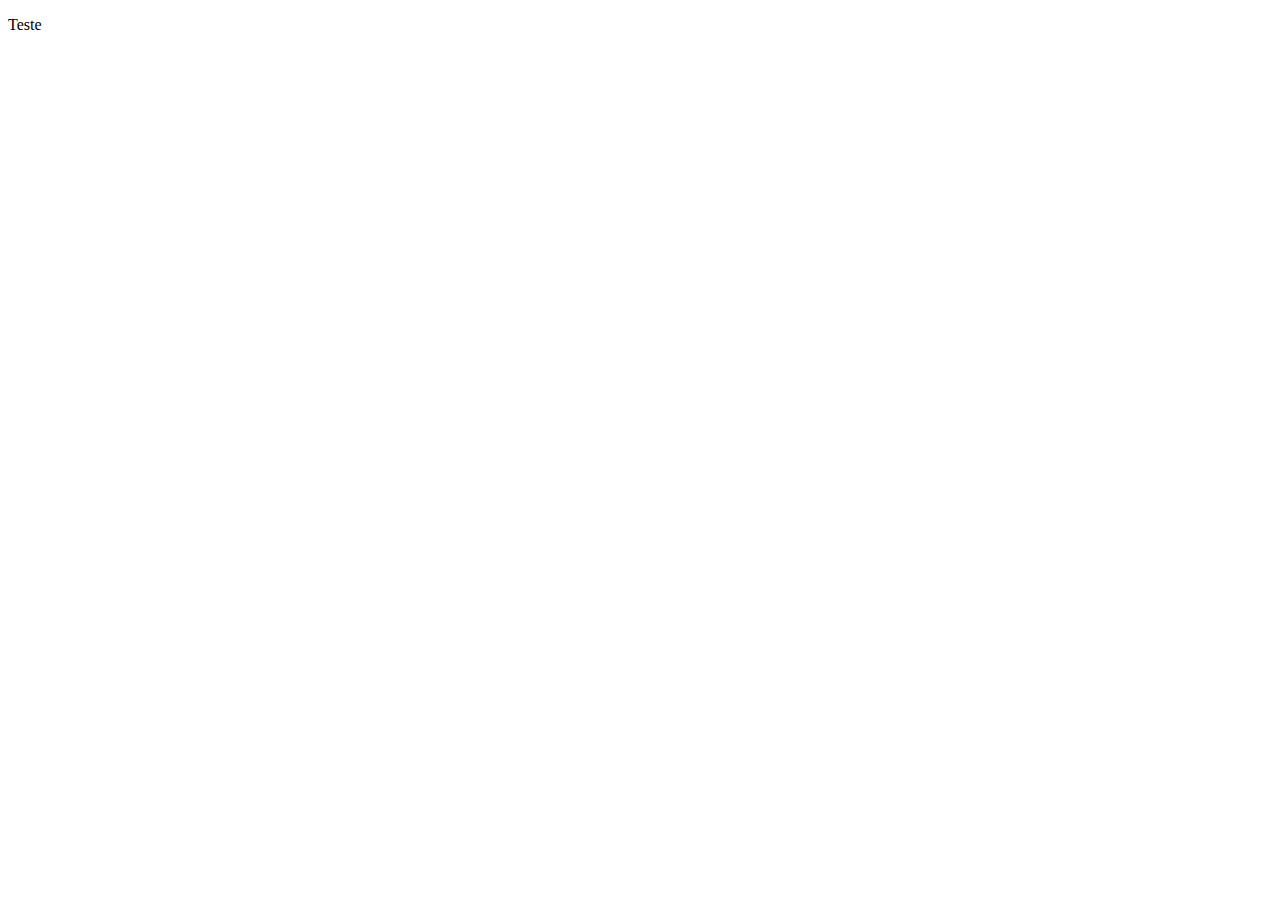
==== index.html @ 191bb746 "html start test" ====
<!DOCTYPE html>
<html lang="pt-br" class="no-js">
    <head>
        <meta charset="UTF-8" />
        <meta http-equiv="X-UA-Compatible" content="IE=edge">
        <title>Marcel Britto Lobão</title>
        <meta name="viewport" content="width=device-width, initial-scale=1, maximum-scale=1" />
        <meta name="description" content="Curriculum vitae Geek University" />
        <meta name="keywords" content="curriculo, vitae, geek, university, git, github" />
    </head>
    <body class="material-template">
        <p>Teste</p>
    </body>
</html>
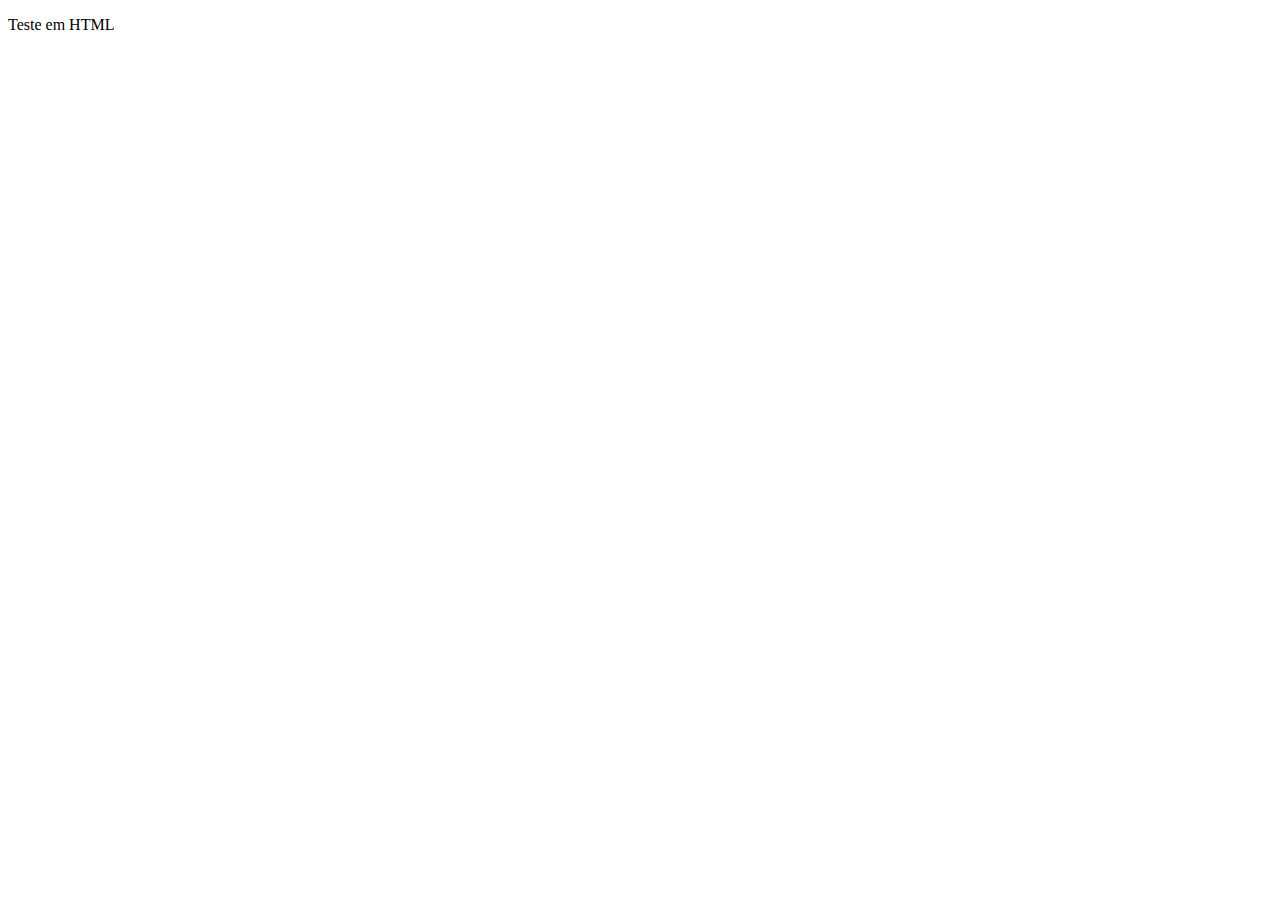
==== commit 014b2d7f: "teste" ====
--- a/index.html
+++ b/index.html
@@ -9,6 +9,6 @@
         <meta name="keywords" content="curriculo, vitae, geek, university, git, github" />
     </head>
     <body class="material-template">
-        <p>Teste</p>
+        <p>Teste em HTML</p>
     </body>
 </html>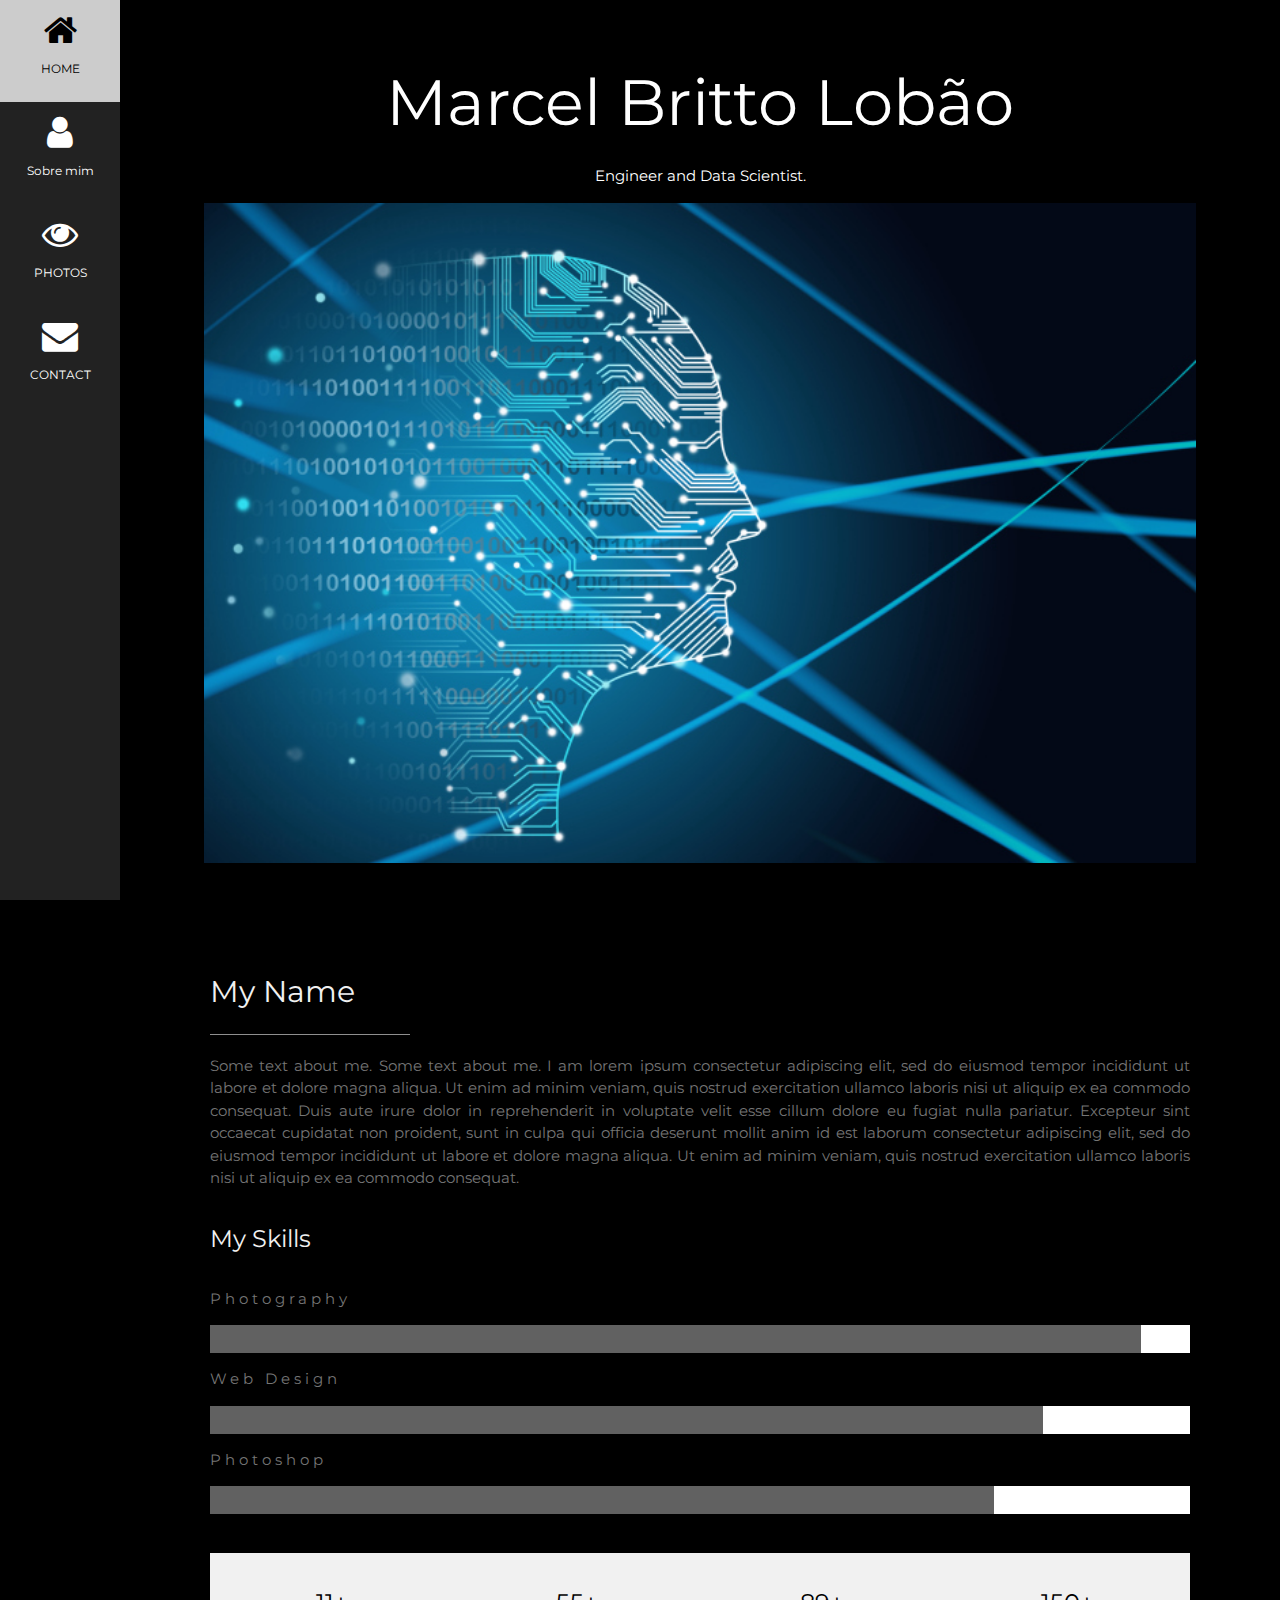
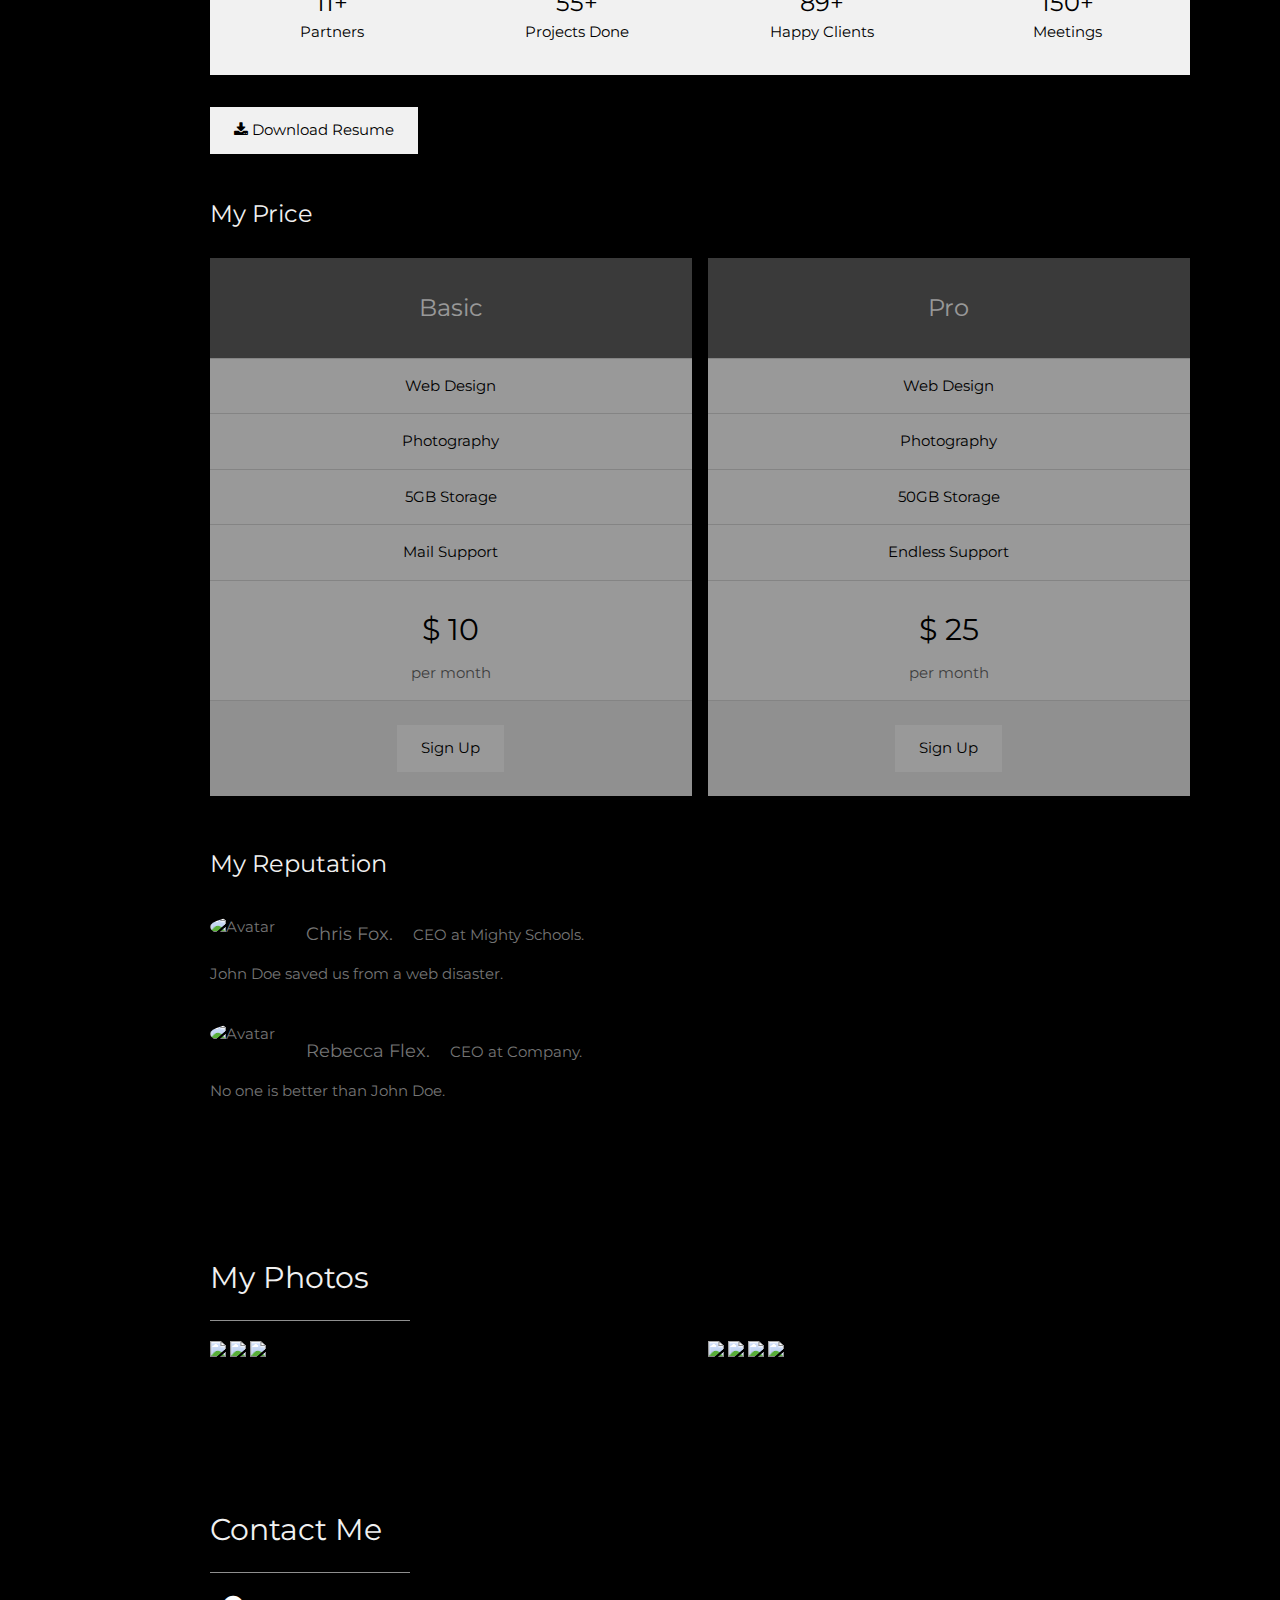
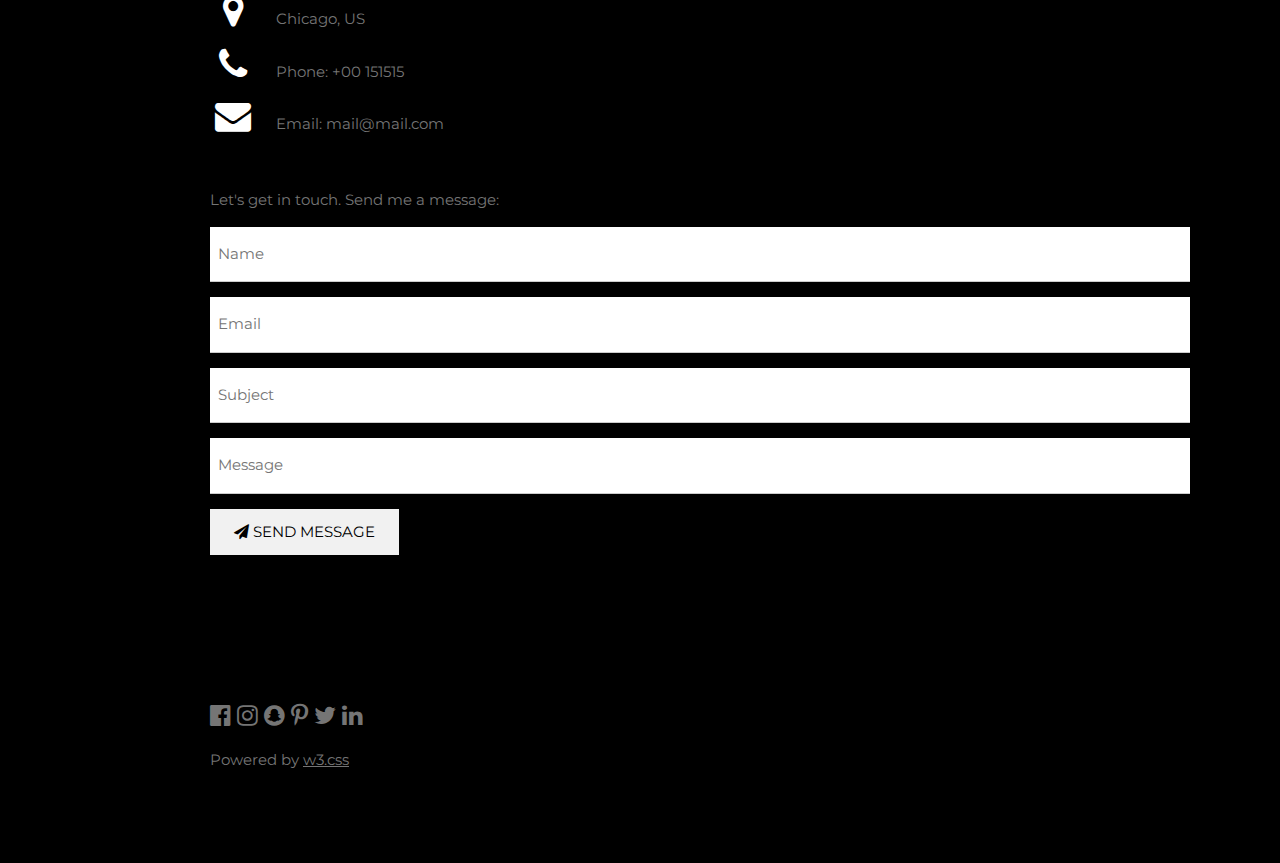
==== commit d6164007: "start html" ====
--- a/index.html
+++ b/index.html
@@ -1,14 +1,228 @@
 <!DOCTYPE html>
-<html lang="pt-br" class="no-js">
-    <head>
-        <meta charset="UTF-8" />
-        <meta http-equiv="X-UA-Compatible" content="IE=edge">
-        <title>Marcel Britto Lobão</title>
-        <meta name="viewport" content="width=device-width, initial-scale=1, maximum-scale=1" />
-        <meta name="description" content="Curriculum vitae Geek University" />
-        <meta name="keywords" content="curriculo, vitae, geek, university, git, github" />
-    </head>
-    <body class="material-template">
-        <p>Teste em HTML</p>
-    </body>
-</html>+<html>
+
+<head>
+    <title>Marcel Britto Lobão</title>
+    <meta charset="UTF-8">
+    <meta name="viewport" content="width=device-width, initial-scale=1">
+    <link rel="stylesheet" href="https://www.w3schools.com/w3css/4/w3.css">
+    <link rel="stylesheet" href="https://fonts.googleapis.com/css?family=Montserrat">
+    <link rel="stylesheet" href="https://cdnjs.cloudflare.com/ajax/libs/font-awesome/4.7.0/css/font-awesome.min.css">
+    <style>
+        body, h1,h2,h3,h4,h5,h6 {font-family: "Montserrat", sans-serif}
+        .w3-row-padding img {margin-bottom: 12px}
+        /* Set the width of the sidebar to 120px */
+        .w3-sidebar {width: 120px;background: #222;}
+        /* Add a left margin to the "page content" that matches the width of the sidebar (120px) */
+        #main {margin-left: 120px}
+        /* Remove margins from "page content" on small screens */
+        @media only screen and (max-width: 600px) {#main {margin-left: 0}}
+    </style>
+</head>
+<body class="w3-black">
+    <!------------------------------------------------------------------------------------->
+    <!-- Icon Bar (Sidebar - hidden on small screens) -->
+    <nav class="w3-sidebar w3-bar-block w3-small w3-hide-small w3-center">
+        <!-- Avatar image in top left corner -->
+        <!--<img src="img/matrix.jpg" style="width:100%">-->
+        <a href="#" class="w3-bar-item w3-button w3-padding-large w3-black">
+            <i class="fa fa-home w3-xxlarge"></i>
+            <p>HOME</p>
+        </a>
+        <a href="#about" class="w3-bar-item w3-button w3-padding-large w3-hover-black">
+            <i class="fa fa-user w3-xxlarge"></i>
+            <p>Sobre mim</p>
+        </a>
+        <a href="#photos" class="w3-bar-item w3-button w3-padding-large w3-hover-black">
+            <i class="fa fa-eye w3-xxlarge"></i>
+            <p>PHOTOS</p>
+        </a>
+        <a href="#contact" class="w3-bar-item w3-button w3-padding-large w3-hover-black">
+            <i class="fa fa-envelope w3-xxlarge"></i>
+            <p>CONTACT</p>
+        </a>
+    </nav>
+
+    <!-- Navbar on small screens (Hidden on medium and large screens) -->
+    <div class="w3-top w3-hide-large w3-hide-medium" id="myNavbar">
+    <div class="w3-bar w3-black w3-opacity w3-hover-opacity-off w3-center w3-small">
+    <a href="#" class="w3-bar-item w3-button" style="width:25% !important">HOME</a>
+    <a href="#about" class="w3-bar-item w3-button" style="width:25% !important">ABOUT</a>
+    <a href="#photos" class="w3-bar-item w3-button" style="width:25% !important">PHOTOS</a>
+    <a href="#contact" class="w3-bar-item w3-button" style="width:25% !important">CONTACT</a>
+    </div>
+    </div>
+
+    <!------------------------------------------------------------------------------------->
+    <!-- Page Content -->
+    <div class="w3-padding-large" id="main">
+        <!-- Header/Home -->
+        <header class="w3-container w3-padding-32 w3-center w3-black" id="home">
+            <h1 class="w3-jumbo"><span class="w3-hide-small">Marcel Britto Lobão</h1>
+    <p>Engineer and Data Scientist.</p>
+    <img src="img/head.jpg" alt="boy" class="w3-image" width="992" height="1108">
+  </header>
+
+  <!-- About Section -->
+  <div class="w3-content w3-justify w3-text-grey w3-padding-64" id="about">
+    <h2 class="w3-text-light-grey">My Name</h2>
+    <hr style="width:200px" class="w3-opacity">
+    <p>Some text about me. Some text about me. I am lorem ipsum consectetur adipiscing elit, sed do eiusmod tempor incididunt ut labore et dolore magna aliqua. Ut enim ad minim veniam, quis nostrud exercitation ullamco laboris nisi ut aliquip
+      ex ea commodo consequat. Duis aute irure dolor in reprehenderit in voluptate velit esse cillum dolore eu fugiat nulla pariatur. Excepteur sint occaecat cupidatat non proident, sunt in culpa qui officia deserunt mollit anim id est laborum consectetur
+      adipiscing elit, sed do eiusmod tempor incididunt ut labore et dolore magna aliqua. Ut enim ad minim veniam, quis nostrud exercitation ullamco laboris nisi ut aliquip ex ea commodo consequat.
+    </p>
+    <h3 class="w3-padding-16 w3-text-light-grey">My Skills</h3>
+    <p class="w3-wide">Photography</p>
+    <div class="w3-white">
+      <div class="w3-dark-grey" style="height:28px;width:95%"></div>
+    </div>
+    <p class="w3-wide">Web Design</p>
+    <div class="w3-white">
+      <div class="w3-dark-grey" style="height:28px;width:85%"></div>
+    </div>
+    <p class="w3-wide">Photoshop</p>
+    <div class="w3-white">
+      <div class="w3-dark-grey" style="height:28px;width:80%"></div>
+    </div><br>
+    
+    <div class="w3-row w3-center w3-padding-16 w3-section w3-light-grey">
+      <div class="w3-quarter w3-section">
+        <span class="w3-xlarge">11+</span><br>
+        Partners
+      </div>
+      <div class="w3-quarter w3-section">
+        <span class="w3-xlarge">55+</span><br>
+        Projects Done
+      </div>
+      <div class="w3-quarter w3-section">
+        <span class="w3-xlarge">89+</span><br>
+        Happy Clients
+      </div>
+      <div class="w3-quarter w3-section">
+        <span class="w3-xlarge">150+</span><br>
+        Meetings
+      </div>
+    </div>
+
+    <button class="w3-button w3-light-grey w3-padding-large w3-section">
+      <i class="fa fa-download"></i> Download Resume
+    </button>
+    
+    <!-- Grid for pricing tables -->
+    <h3 class="w3-padding-16 w3-text-light-grey">My Price</h3>
+    <div class="w3-row-padding" style="margin:0 -16px">
+      <div class="w3-half w3-margin-bottom">
+        <ul class="w3-ul w3-white w3-center w3-opacity w3-hover-opacity-off">
+          <li class="w3-dark-grey w3-xlarge w3-padding-32">Basic</li>
+          <li class="w3-padding-16">Web Design</li>
+          <li class="w3-padding-16">Photography</li>
+          <li class="w3-padding-16">5GB Storage</li>
+          <li class="w3-padding-16">Mail Support</li>
+          <li class="w3-padding-16">
+            <h2>$ 10</h2>
+            <span class="w3-opacity">per month</span>
+          </li>
+          <li class="w3-light-grey w3-padding-24">
+            <button class="w3-button w3-white w3-padding-large w3-hover-black">Sign Up</button>
+          </li>
+        </ul>
+      </div>
+
+      <div class="w3-half">
+        <ul class="w3-ul w3-white w3-center w3-opacity w3-hover-opacity-off">
+          <li class="w3-dark-grey w3-xlarge w3-padding-32">Pro</li>
+          <li class="w3-padding-16">Web Design</li>
+          <li class="w3-padding-16">Photography</li>
+          <li class="w3-padding-16">50GB Storage</li>
+          <li class="w3-padding-16">Endless Support</li>
+          <li class="w3-padding-16">
+            <h2>$ 25</h2>
+            <span class="w3-opacity">per month</span>
+          </li>
+          <li class="w3-light-grey w3-padding-24">
+            <button class="w3-button w3-white w3-padding-large w3-hover-black">Sign Up</button>
+          </li>
+        </ul>
+      </div>
+    <!-- End Grid/Pricing tables -->
+    </div>
+    
+    <!-- Testimonials -->
+    <h3 class="w3-padding-24 w3-text-light-grey">My Reputation</h3>  
+    <img src="/w3images/bandmember.jpg" alt="Avatar" class="w3-left w3-circle w3-margin-right" style="width:80px">
+    <p><span class="w3-large w3-margin-right">Chris Fox.</span> CEO at Mighty Schools.</p>
+    <p>John Doe saved us from a web disaster.</p><br>
+    
+    <img src="/w3images/avatar_g2.jpg" alt="Avatar" class="w3-left w3-circle w3-margin-right" style="width:80px">
+    <p><span class="w3-large w3-margin-right">Rebecca Flex.</span> CEO at Company.</p>
+    <p>No one is better than John Doe.</p>
+  <!-- End About Section -->
+  </div>
+  
+  <!-- Portfolio Section -->
+  <div class="w3-padding-64 w3-content" id="photos">
+    <h2 class="w3-text-light-grey">My Photos</h2>
+    <hr style="width:200px" class="w3-opacity">
+
+    <!-- Grid for photos -->
+    <div class="w3-row-padding" style="margin:0 -16px">
+      <div class="w3-half">
+        <img src="/w3images/wedding.jpg" style="width:100%">
+        <img src="/w3images/rocks.jpg" style="width:100%">
+        <img src="/w3images/sailboat.jpg" style="width:100%">
+      </div>
+
+      <div class="w3-half">
+        <img src="/w3images/underwater.jpg" style="width:100%">
+        <img src="/w3images/chef.jpg" style="width:100%">
+        <img src="/w3images/wedding.jpg" style="width:100%">
+        <img src="/w3images/p6.jpg" style="width:100%">
+      </div>
+    <!-- End photo grid -->
+    </div>
+  <!-- End Portfolio Section -->
+  </div>
+
+  <!-- Contact Section -->
+  <div class="w3-padding-64 w3-content w3-text-grey" id="contact">
+    <h2 class="w3-text-light-grey">Contact Me</h2>
+    <hr style="width:200px" class="w3-opacity">
+
+    <div class="w3-section">
+      <p><i class="fa fa-map-marker fa-fw w3-text-white w3-xxlarge w3-margin-right"></i> Chicago, US</p>
+      <p><i class="fa fa-phone fa-fw w3-text-white w3-xxlarge w3-margin-right"></i> Phone: +00 151515</p>
+      <p><i class="fa fa-envelope fa-fw w3-text-white w3-xxlarge w3-margin-right"> </i> Email: mail@mail.com</p>
+    </div><br>
+    <p>Let's get in touch. Send me a message:</p>
+
+    <form action="/action_page.php" target="_blank">
+      <p><input class="w3-input w3-padding-16" type="text" placeholder="Name" required name="Name"></p>
+      <p><input class="w3-input w3-padding-16" type="text" placeholder="Email" required name="Email"></p>
+      <p><input class="w3-input w3-padding-16" type="text" placeholder="Subject" required name="Subject"></p>
+      <p><input class="w3-input w3-padding-16" type="text" placeholder="Message" required name="Message"></p>
+      <p>
+        <button class="w3-button w3-light-grey w3-padding-large" type="submit">
+          <i class="fa fa-paper-plane"></i> SEND MESSAGE
+        </button>
+      </p>
+    </form>
+  <!-- End Contact Section -->
+  </div>
+  
+    <!-- Footer -->
+  <footer class="w3-content w3-padding-64 w3-text-grey w3-xlarge">
+    <i class="fa fa-facebook-official w3-hover-opacity"></i>
+    <i class="fa fa-instagram w3-hover-opacity"></i>
+    <i class="fa fa-snapchat w3-hover-opacity"></i>
+    <i class="fa fa-pinterest-p w3-hover-opacity"></i>
+    <i class="fa fa-twitter w3-hover-opacity"></i>
+    <i class="fa fa-linkedin w3-hover-opacity"></i>
+    <p class="w3-medium">Powered by <a href="https://www.w3schools.com/w3css/default.asp" target="_blank" class="w3-hover-text-green">w3.css</a></p>
+  <!-- End footer -->
+  </footer>
+
+<!-- END PAGE CONTENT -->
+</div>
+
+</body>
+</html>
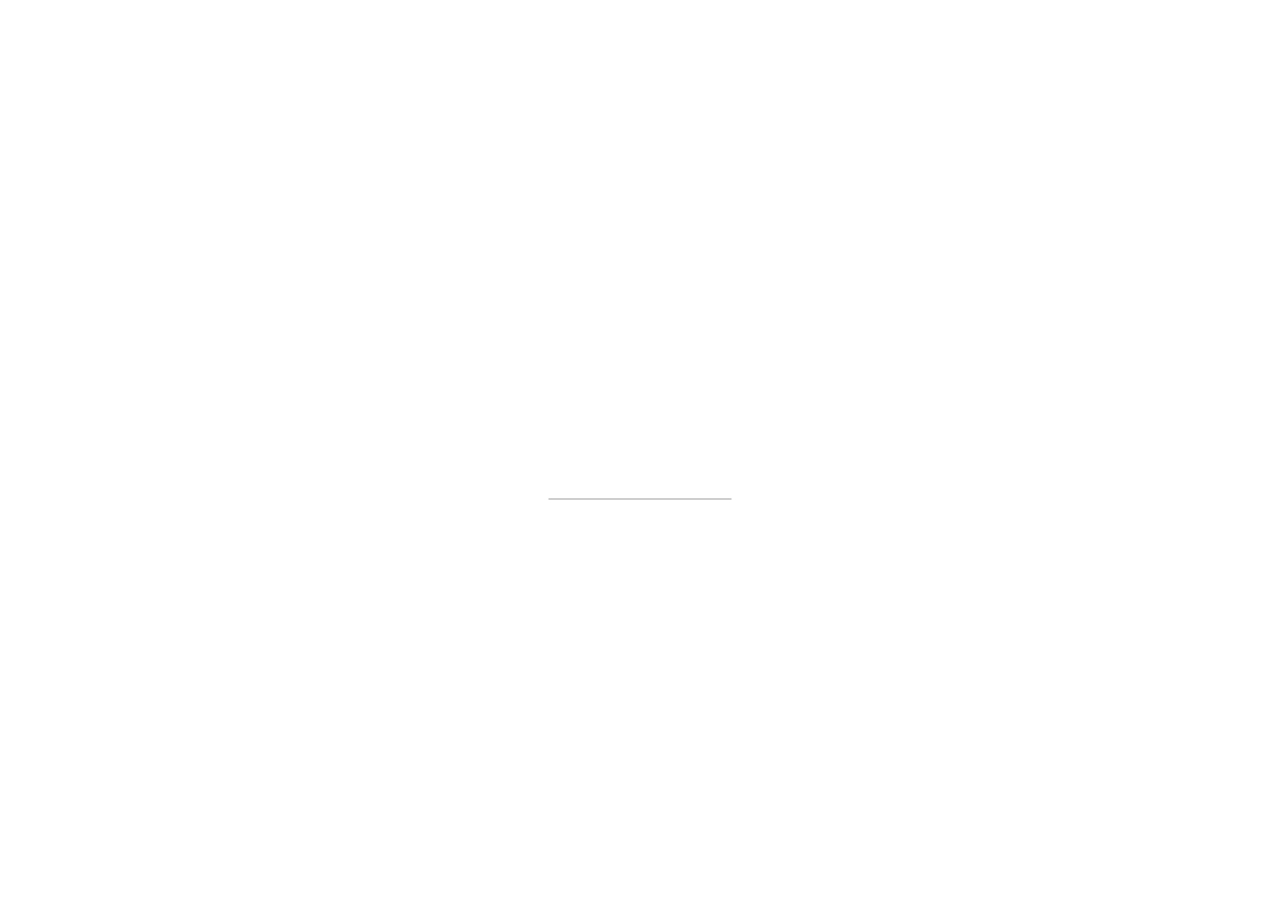
==== commit c57dbc37: "index soon" ====
--- a/index.html
+++ b/index.html
@@ -1,228 +1,35 @@
 <!DOCTYPE html>
 <html>
+<title>W3.CSS Template</title>
+<meta charset="UTF-8">
+<meta name="viewport" content="width=device-width, initial-scale=1">
+<link rel="stylesheet" href="https://www.w3schools.com/w3css/4/w3.css">
+<link rel="stylesheet" href="https://fonts.googleapis.com/css?family=Raleway">
+<style>
+body,h1 {font-family: "Raleway", sans-serif}
+body, html {height: 100%}
+.bgimg {
+  /* background-image: url('./img/head.jpg'); */
+  min-height: 100%;
+  background-position: center;
+  background-size: cover;
+}
+</style>
+<body>
 
-<head>
-    <title>Marcel Britto Lobão</title>
-    <meta charset="UTF-8">
-    <meta name="viewport" content="width=device-width, initial-scale=1">
-    <link rel="stylesheet" href="https://www.w3schools.com/w3css/4/w3.css">
-    <link rel="stylesheet" href="https://fonts.googleapis.com/css?family=Montserrat">
-    <link rel="stylesheet" href="https://cdnjs.cloudflare.com/ajax/libs/font-awesome/4.7.0/css/font-awesome.min.css">
-    <style>
-        body, h1,h2,h3,h4,h5,h6 {font-family: "Montserrat", sans-serif}
-        .w3-row-padding img {margin-bottom: 12px}
-        /* Set the width of the sidebar to 120px */
-        .w3-sidebar {width: 120px;background: #222;}
-        /* Add a left margin to the "page content" that matches the width of the sidebar (120px) */
-        #main {margin-left: 120px}
-        /* Remove margins from "page content" on small screens */
-        @media only screen and (max-width: 600px) {#main {margin-left: 0}}
-    </style>
-</head>
-<body class="w3-black">
-    <!------------------------------------------------------------------------------------->
-    <!-- Icon Bar (Sidebar - hidden on small screens) -->
-    <nav class="w3-sidebar w3-bar-block w3-small w3-hide-small w3-center">
-        <!-- Avatar image in top left corner -->
-        <!--<img src="img/matrix.jpg" style="width:100%">-->
-        <a href="#" class="w3-bar-item w3-button w3-padding-large w3-black">
-            <i class="fa fa-home w3-xxlarge"></i>
-            <p>HOME</p>
-        </a>
-        <a href="#about" class="w3-bar-item w3-button w3-padding-large w3-hover-black">
-            <i class="fa fa-user w3-xxlarge"></i>
-            <p>Sobre mim</p>
-        </a>
-        <a href="#photos" class="w3-bar-item w3-button w3-padding-large w3-hover-black">
-            <i class="fa fa-eye w3-xxlarge"></i>
-            <p>PHOTOS</p>
-        </a>
-        <a href="#contact" class="w3-bar-item w3-button w3-padding-large w3-hover-black">
-            <i class="fa fa-envelope w3-xxlarge"></i>
-            <p>CONTACT</p>
-        </a>
-    </nav>
-
-    <!-- Navbar on small screens (Hidden on medium and large screens) -->
-    <div class="w3-top w3-hide-large w3-hide-medium" id="myNavbar">
-    <div class="w3-bar w3-black w3-opacity w3-hover-opacity-off w3-center w3-small">
-    <a href="#" class="w3-bar-item w3-button" style="width:25% !important">HOME</a>
-    <a href="#about" class="w3-bar-item w3-button" style="width:25% !important">ABOUT</a>
-    <a href="#photos" class="w3-bar-item w3-button" style="width:25% !important">PHOTOS</a>
-    <a href="#contact" class="w3-bar-item w3-button" style="width:25% !important">CONTACT</a>
-    </div>
-    </div>
-
-    <!------------------------------------------------------------------------------------->
-    <!-- Page Content -->
-    <div class="w3-padding-large" id="main">
-        <!-- Header/Home -->
-        <header class="w3-container w3-padding-32 w3-center w3-black" id="home">
-            <h1 class="w3-jumbo"><span class="w3-hide-small">Marcel Britto Lobão</h1>
-    <p>Engineer and Data Scientist.</p>
-    <img src="img/head.jpg" alt="boy" class="w3-image" width="992" height="1108">
-  </header>
-
-  <!-- About Section -->
-  <div class="w3-content w3-justify w3-text-grey w3-padding-64" id="about">
-    <h2 class="w3-text-light-grey">My Name</h2>
-    <hr style="width:200px" class="w3-opacity">
-    <p>Some text about me. Some text about me. I am lorem ipsum consectetur adipiscing elit, sed do eiusmod tempor incididunt ut labore et dolore magna aliqua. Ut enim ad minim veniam, quis nostrud exercitation ullamco laboris nisi ut aliquip
-      ex ea commodo consequat. Duis aute irure dolor in reprehenderit in voluptate velit esse cillum dolore eu fugiat nulla pariatur. Excepteur sint occaecat cupidatat non proident, sunt in culpa qui officia deserunt mollit anim id est laborum consectetur
-      adipiscing elit, sed do eiusmod tempor incididunt ut labore et dolore magna aliqua. Ut enim ad minim veniam, quis nostrud exercitation ullamco laboris nisi ut aliquip ex ea commodo consequat.
-    </p>
-    <h3 class="w3-padding-16 w3-text-light-grey">My Skills</h3>
-    <p class="w3-wide">Photography</p>
-    <div class="w3-white">
-      <div class="w3-dark-grey" style="height:28px;width:95%"></div>
-    </div>
-    <p class="w3-wide">Web Design</p>
-    <div class="w3-white">
-      <div class="w3-dark-grey" style="height:28px;width:85%"></div>
-    </div>
-    <p class="w3-wide">Photoshop</p>
-    <div class="w3-white">
-      <div class="w3-dark-grey" style="height:28px;width:80%"></div>
-    </div><br>
-    
-    <div class="w3-row w3-center w3-padding-16 w3-section w3-light-grey">
-      <div class="w3-quarter w3-section">
-        <span class="w3-xlarge">11+</span><br>
-        Partners
-      </div>
-      <div class="w3-quarter w3-section">
-        <span class="w3-xlarge">55+</span><br>
-        Projects Done
-      </div>
-      <div class="w3-quarter w3-section">
-        <span class="w3-xlarge">89+</span><br>
-        Happy Clients
-      </div>
-      <div class="w3-quarter w3-section">
-        <span class="w3-xlarge">150+</span><br>
-        Meetings
-      </div>
-    </div>
-
-    <button class="w3-button w3-light-grey w3-padding-large w3-section">
-      <i class="fa fa-download"></i> Download Resume
-    </button>
-    
-    <!-- Grid for pricing tables -->
-    <h3 class="w3-padding-16 w3-text-light-grey">My Price</h3>
-    <div class="w3-row-padding" style="margin:0 -16px">
-      <div class="w3-half w3-margin-bottom">
-        <ul class="w3-ul w3-white w3-center w3-opacity w3-hover-opacity-off">
-          <li class="w3-dark-grey w3-xlarge w3-padding-32">Basic</li>
-          <li class="w3-padding-16">Web Design</li>
-          <li class="w3-padding-16">Photography</li>
-          <li class="w3-padding-16">5GB Storage</li>
-          <li class="w3-padding-16">Mail Support</li>
-          <li class="w3-padding-16">
-            <h2>$ 10</h2>
-            <span class="w3-opacity">per month</span>
-          </li>
-          <li class="w3-light-grey w3-padding-24">
-            <button class="w3-button w3-white w3-padding-large w3-hover-black">Sign Up</button>
-          </li>
-        </ul>
-      </div>
-
-      <div class="w3-half">
-        <ul class="w3-ul w3-white w3-center w3-opacity w3-hover-opacity-off">
-          <li class="w3-dark-grey w3-xlarge w3-padding-32">Pro</li>
-          <li class="w3-padding-16">Web Design</li>
-          <li class="w3-padding-16">Photography</li>
-          <li class="w3-padding-16">50GB Storage</li>
-          <li class="w3-padding-16">Endless Support</li>
-          <li class="w3-padding-16">
-            <h2>$ 25</h2>
-            <span class="w3-opacity">per month</span>
-          </li>
-          <li class="w3-light-grey w3-padding-24">
-            <button class="w3-button w3-white w3-padding-large w3-hover-black">Sign Up</button>
-          </li>
-        </ul>
-      </div>
-    <!-- End Grid/Pricing tables -->
-    </div>
-    
-    <!-- Testimonials -->
-    <h3 class="w3-padding-24 w3-text-light-grey">My Reputation</h3>  
-    <img src="/w3images/bandmember.jpg" alt="Avatar" class="w3-left w3-circle w3-margin-right" style="width:80px">
-    <p><span class="w3-large w3-margin-right">Chris Fox.</span> CEO at Mighty Schools.</p>
-    <p>John Doe saved us from a web disaster.</p><br>
-    
-    <img src="/w3images/avatar_g2.jpg" alt="Avatar" class="w3-left w3-circle w3-margin-right" style="width:80px">
-    <p><span class="w3-large w3-margin-right">Rebecca Flex.</span> CEO at Company.</p>
-    <p>No one is better than John Doe.</p>
-  <!-- End About Section -->
+<div class="bgimg w3-display-container w3-animate-opacity w3-text-white">
+  <div class="w3-display-topleft w3-padding-large w3-xlarge">
+    <!-- Logo -->
   </div>
-  
-  <!-- Portfolio Section -->
-  <div class="w3-padding-64 w3-content" id="photos">
-    <h2 class="w3-text-light-grey">My Photos</h2>
-    <hr style="width:200px" class="w3-opacity">
-
-    <!-- Grid for photos -->
-    <div class="w3-row-padding" style="margin:0 -16px">
-      <div class="w3-half">
-        <img src="/w3images/wedding.jpg" style="width:100%">
-        <img src="/w3images/rocks.jpg" style="width:100%">
-        <img src="/w3images/sailboat.jpg" style="width:100%">
-      </div>
-
-      <div class="w3-half">
-        <img src="/w3images/underwater.jpg" style="width:100%">
-        <img src="/w3images/chef.jpg" style="width:100%">
-        <img src="/w3images/wedding.jpg" style="width:100%">
-        <img src="/w3images/p6.jpg" style="width:100%">
-      </div>
-    <!-- End photo grid -->
-    </div>
-  <!-- End Portfolio Section -->
+  <div class="w3-display-middle">
+    <h1 class="w3-jumbo w3-animate-top">COMING SOON</h1>
+    <hr class="w3-border-grey" style="margin:auto;width:40%">
+    <p class="w3-large w3-center"></p>
   </div>
-
-  <!-- Contact Section -->
-  <div class="w3-padding-64 w3-content w3-text-grey" id="contact">
-    <h2 class="w3-text-light-grey">Contact Me</h2>
-    <hr style="width:200px" class="w3-opacity">
-
-    <div class="w3-section">
-      <p><i class="fa fa-map-marker fa-fw w3-text-white w3-xxlarge w3-margin-right"></i> Chicago, US</p>
-      <p><i class="fa fa-phone fa-fw w3-text-white w3-xxlarge w3-margin-right"></i> Phone: +00 151515</p>
-      <p><i class="fa fa-envelope fa-fw w3-text-white w3-xxlarge w3-margin-right"> </i> Email: mail@mail.com</p>
-    </div><br>
-    <p>Let's get in touch. Send me a message:</p>
-
-    <form action="/action_page.php" target="_blank">
-      <p><input class="w3-input w3-padding-16" type="text" placeholder="Name" required name="Name"></p>
-      <p><input class="w3-input w3-padding-16" type="text" placeholder="Email" required name="Email"></p>
-      <p><input class="w3-input w3-padding-16" type="text" placeholder="Subject" required name="Subject"></p>
-      <p><input class="w3-input w3-padding-16" type="text" placeholder="Message" required name="Message"></p>
-      <p>
-        <button class="w3-button w3-light-grey w3-padding-large" type="submit">
-          <i class="fa fa-paper-plane"></i> SEND MESSAGE
-        </button>
-      </p>
-    </form>
-  <!-- End Contact Section -->
+  <div class="w3-display-bottomleft w3-padding-large">
+    Powered by <a href="https://www.w3schools.com/w3css/default.asp" target="_blank">w3.css</a>
   </div>
-  
-    <!-- Footer -->
-  <footer class="w3-content w3-padding-64 w3-text-grey w3-xlarge">
-    <i class="fa fa-facebook-official w3-hover-opacity"></i>
-    <i class="fa fa-instagram w3-hover-opacity"></i>
-    <i class="fa fa-snapchat w3-hover-opacity"></i>
-    <i class="fa fa-pinterest-p w3-hover-opacity"></i>
-    <i class="fa fa-twitter w3-hover-opacity"></i>
-    <i class="fa fa-linkedin w3-hover-opacity"></i>
-    <p class="w3-medium">Powered by <a href="https://www.w3schools.com/w3css/default.asp" target="_blank" class="w3-hover-text-green">w3.css</a></p>
-  <!-- End footer -->
-  </footer>
-
-<!-- END PAGE CONTENT -->
 </div>
 
 </body>
-</html>
+</html>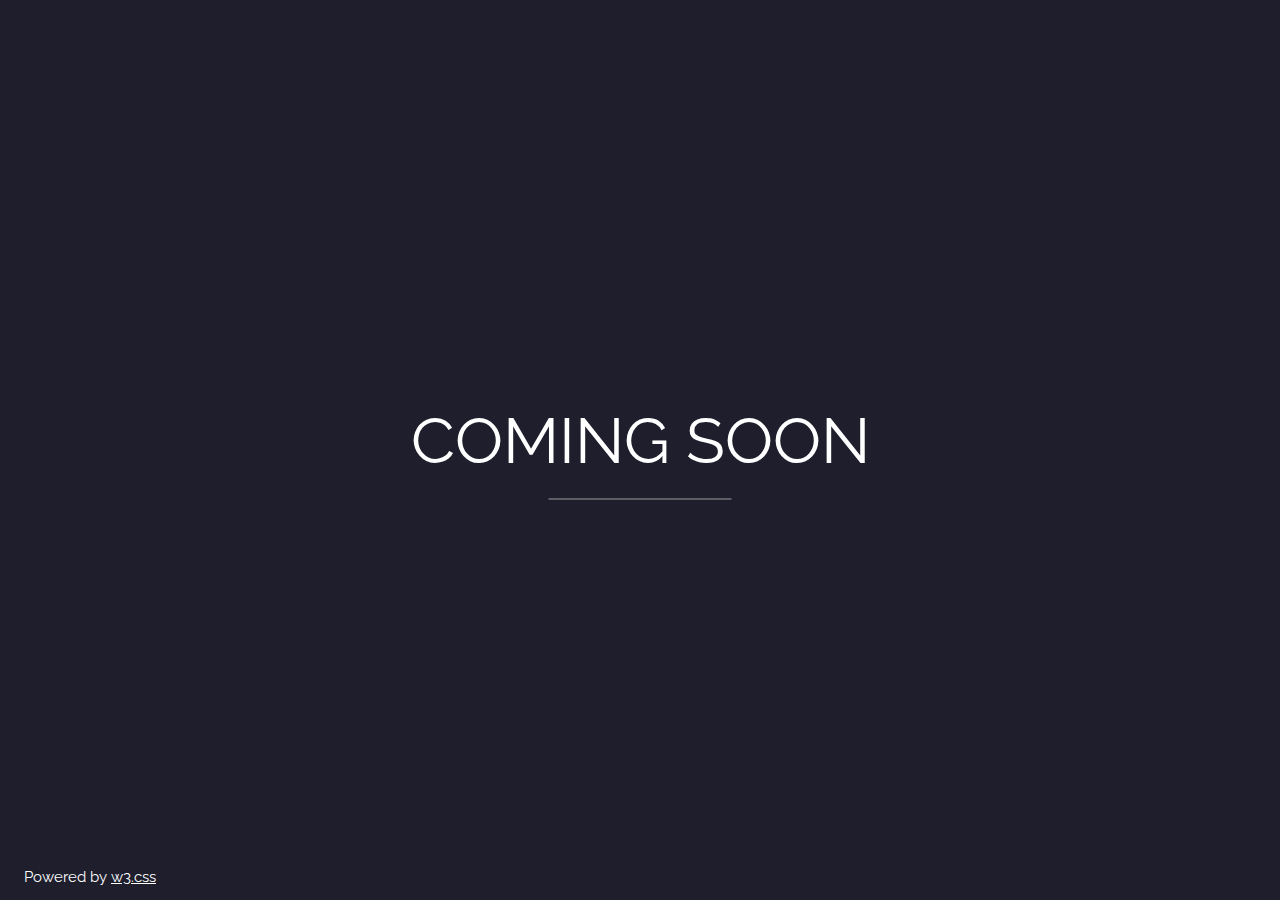
==== commit 62785a17: "bgcolor" ====
--- a/index.html
+++ b/index.html
@@ -1,6 +1,6 @@
 <!DOCTYPE html>
 <html>
-<title>W3.CSS Template</title>
+<title>Marcel Lobão</title>
 <meta charset="UTF-8">
 <meta name="viewport" content="width=device-width, initial-scale=1">
 <link rel="stylesheet" href="https://www.w3schools.com/w3css/4/w3.css">
@@ -10,6 +10,7 @@
 body, html {height: 100%}
 .bgimg {
   /* background-image: url('./img/head.jpg'); */
+  background-color: rgb(30, 30, 45);
   min-height: 100%;
   background-position: center;
   background-size: cover;
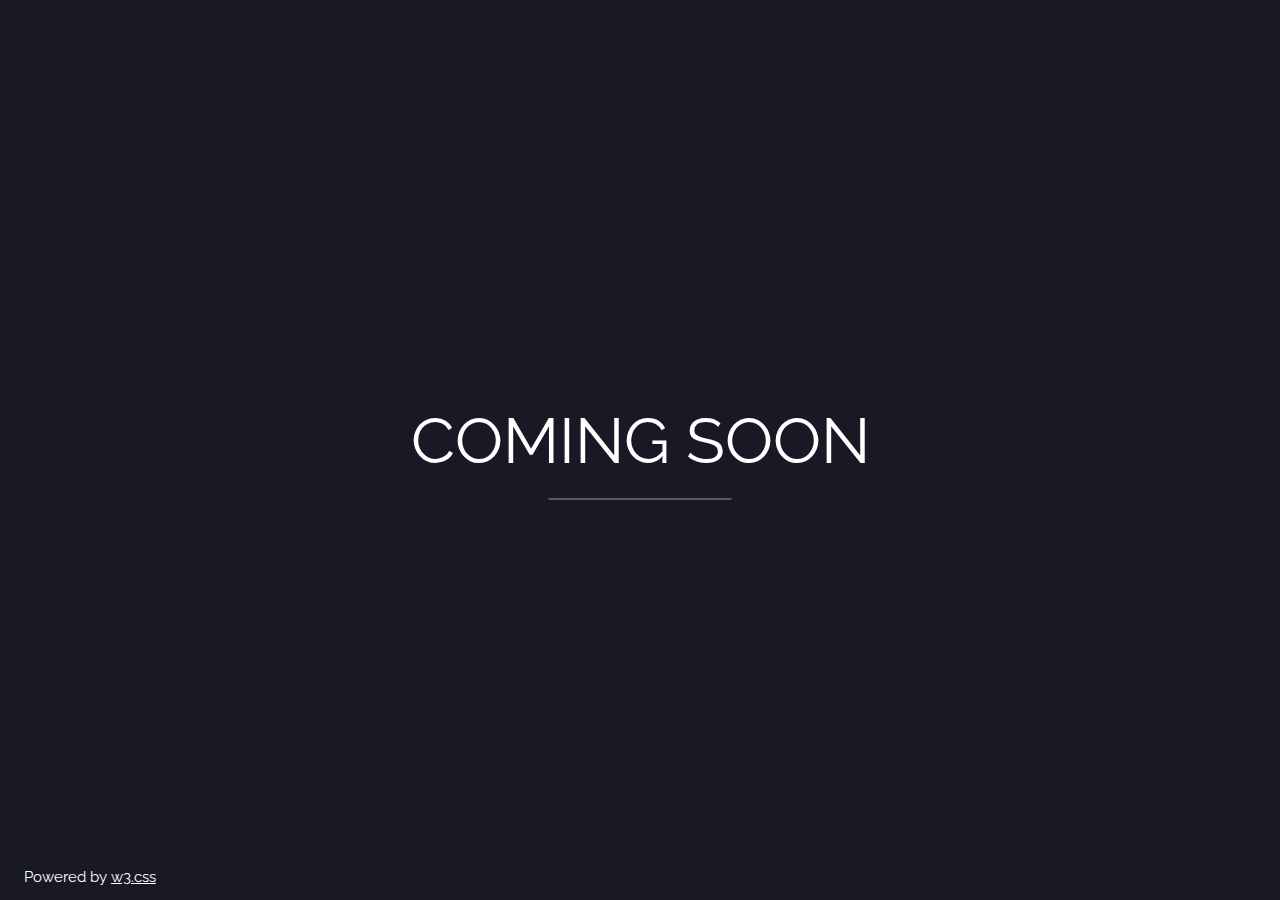
==== commit ec86f971: "attempt" ====
--- a/index.html
+++ b/index.html
@@ -10,7 +10,7 @@
 body, html {height: 100%}
 .bgimg {
   /* background-image: url('./img/head.jpg'); */
-  background-color: rgb(30, 30, 45);
+  background-color: rgb(25, 25, 37);
   min-height: 100%;
   background-position: center;
   background-size: cover;
